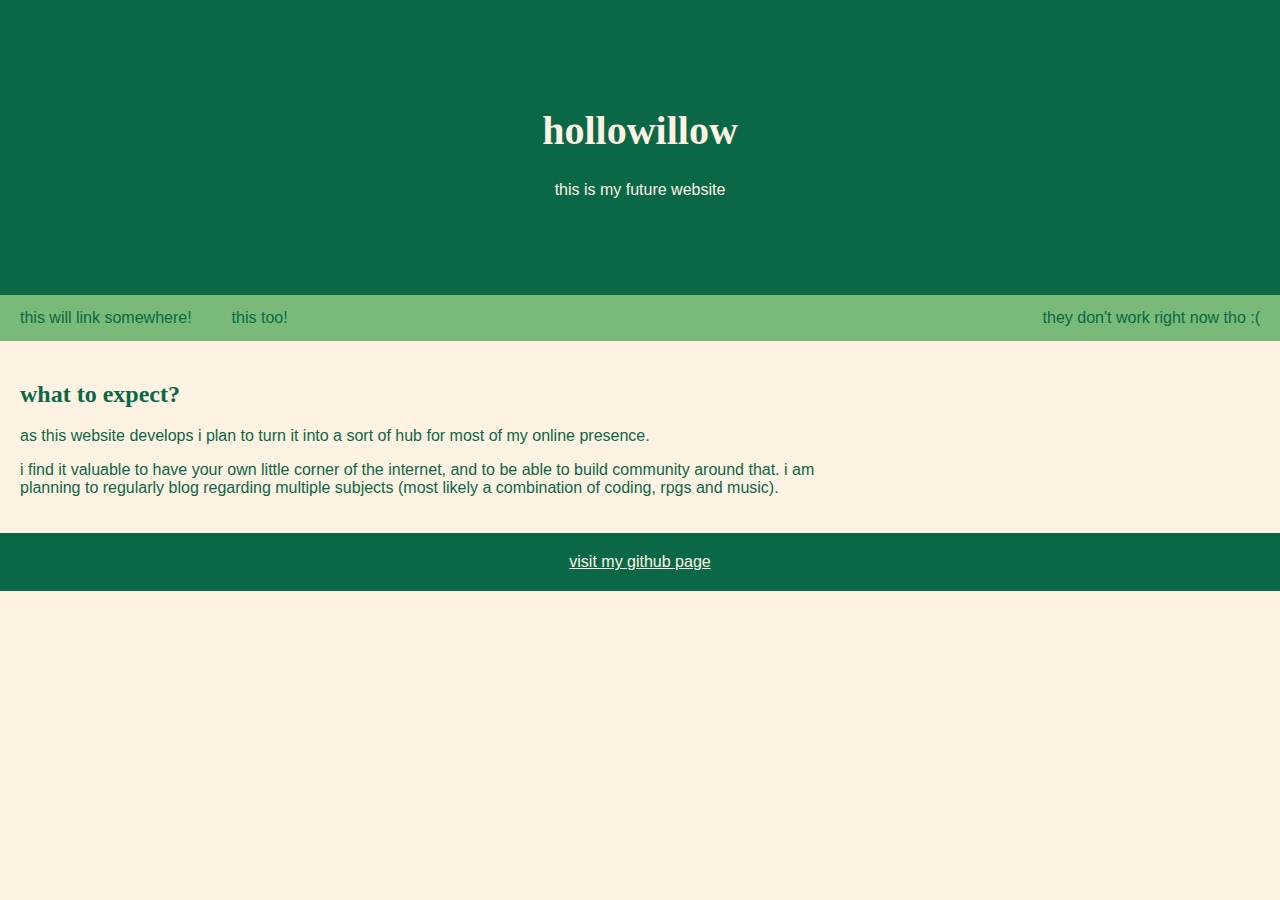
==== index.html @ 34655bf6 "Update index.html" ====
<!DOCTYPE html>
<html lang="en">
<head>
	
<meta charset="UTF-8">
<meta name="viewport" content="width=device-width, initial-scale=1">
<title> hollowillow </title>
<style>

:root {
	--main-color: #0A6847;
	--secondary-main-color: #7ABA78;
	--background-color: #FEF3E2;
	--contrast-color: #FCDE70;
}
	
 * {
	box-sizing: border-box;
}

body {
	font-family: Helvetica, sans-serif;
	background-color: var(--background-color); 
	color: var(--main-color);
	margin: 0;
}
			
.header {
	padding: 80px;
	text-align: center;
	background: var(--main-color);
	color: var(--background-color);
}
.header h1 {
	font-size: 40px;
	font-family: Georgia, serif;
}
		
.navigationBar {
	overflow: hidden;
	background-color: var(--secondary-main-color);
}
.navigationBar a {
	float: left;
	display: block;
	text-align: center;
	padding: 14px 20px;
	text-decoration: none;
	color: var(--main-color);
}
.navigationBar a.right {
	float: right;
}
.navigationBar a:hover {
	background-color: var(--contrast-color);
	color: var(--main-color);
}

.columnContainer {
	display: flex;
	flex-wrap: wrap;
}
.columnContainer h2 {
	font-family: Georgia, serif;
}
.side {
	flex: 30%;
	padding: 20px;
}
.main {
	flex: 70%;
	padding: 20px;
}

.footer {
	padding: 20px;
	text-align: center;
	background: var(--main-color);
	color: var(--background-color);
}
.footer a {
	color: var(--background-color);
}

@media screen and (max-width: 700px) {
  .row {
    flex-direction: column;
  }
}

@media screen and (max-width: 400px) {
  .navbar a {
    float: none;
    width: 100%;
  }
}
	
</style>
	
</head>
<body>
	
<div class='header'>
	<h1> hollowillow </h1>
	<p> this is my future website </p>
</div>
	
<div class='navigationBar'>
	<a href=''> this will link somewhere! </a>
	<a href=''> this too! </a>
	<a href='' class='right'> they don't work right now tho :( </a>
</div>

<div class='columnContainer'>
	<div class='main'>
		<h2> what to expect? </h2>
		<p> as this website develops i plan to turn it into a sort of hub for most of my online presence. </p>
		<p> i find it valuable to have your own little corner of the internet, 
		and to be able to build community around that. i am planning to regularly blog regarding
		multiple subjects (most likely a combination of coding, rpgs and music). </p> 
	</div>
	<div class='side'>
		<h2> </h2>
	</div>
</div>
	
<div class='footer'>
	<a href='https://github.com/hollowillow/website'> visit my github page </a>
</div>
	
</body>
</html>
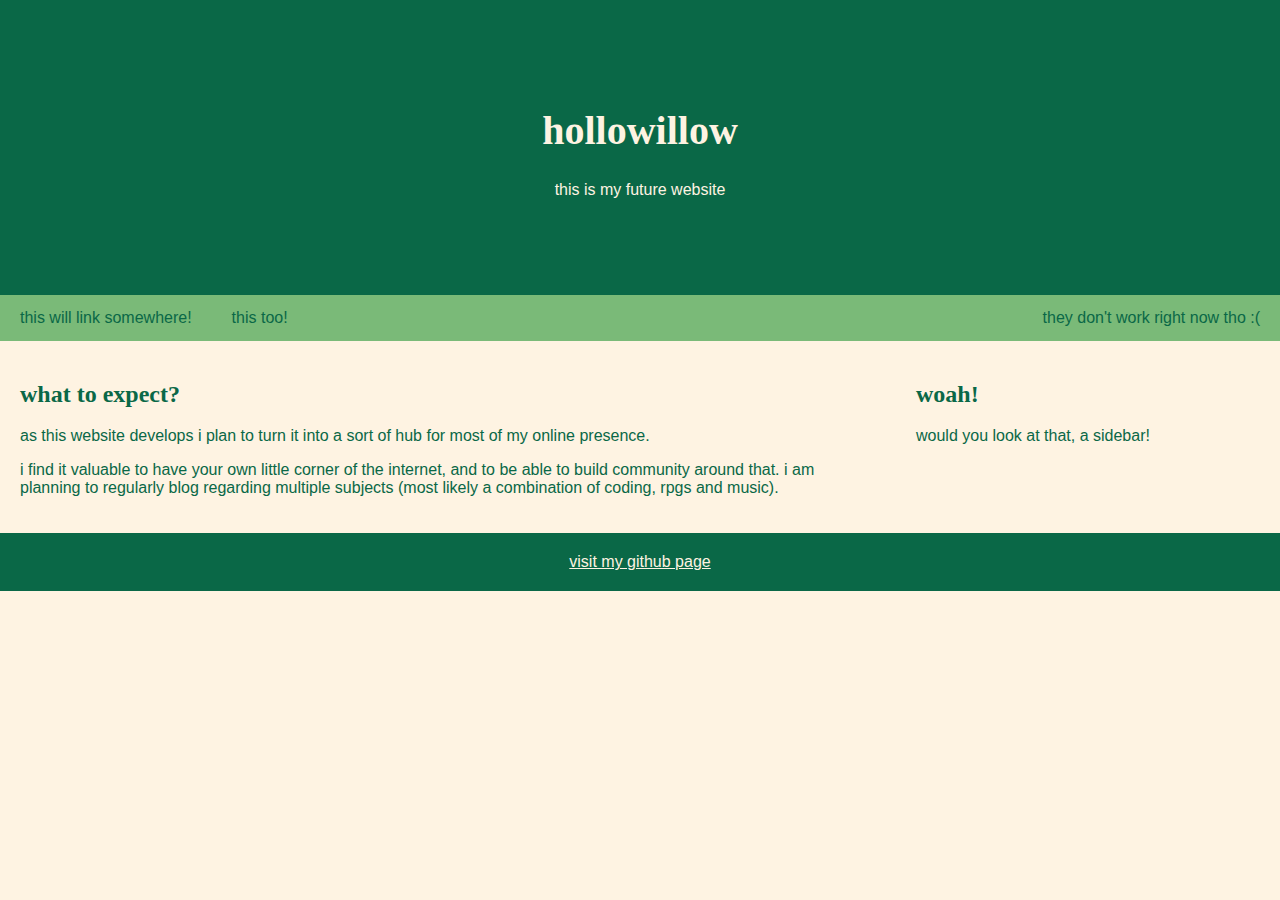
==== commit b8edd980: "Update index.html" ====
--- a/index.html
+++ b/index.html
@@ -120,7 +120,8 @@
 		multiple subjects (most likely a combination of coding, rpgs and music). </p> 
 	</div>
 	<div class='side'>
-		<h2> </h2>
+		<h2> woah! </h2>
+		<p> would you look at that, a sidebar! </p>
 	</div>
 </div>
 	
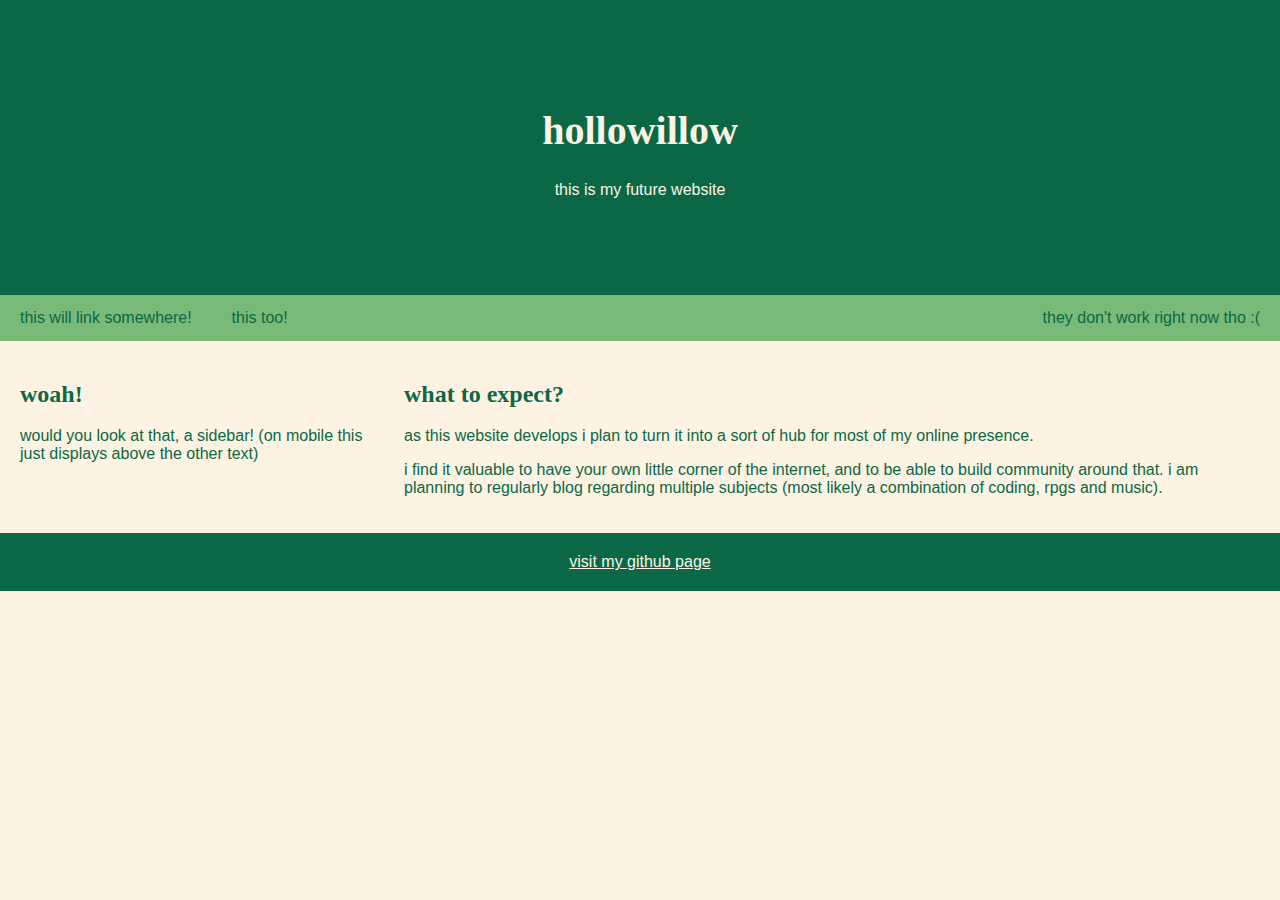
==== commit 83b92f4d: "Update index.html" ====
--- a/index.html
+++ b/index.html
@@ -83,13 +83,13 @@
 }
 
 @media screen and (max-width: 700px) {
-  .row {
+  .columnContainer {
     flex-direction: column;
   }
 }
 
 @media screen and (max-width: 400px) {
-  .navbar a {
+  .navigationBar a {
     float: none;
     width: 100%;
   }
@@ -112,16 +112,16 @@
 </div>
 
 <div class='columnContainer'>
+	<div class='side'>
+		<h2> woah! </h2>
+		<p> would you look at that, a sidebar! (on mobile this just displays above the other text) </p>
+	</div>
 	<div class='main'>
 		<h2> what to expect? </h2>
 		<p> as this website develops i plan to turn it into a sort of hub for most of my online presence. </p>
 		<p> i find it valuable to have your own little corner of the internet, 
 		and to be able to build community around that. i am planning to regularly blog regarding
 		multiple subjects (most likely a combination of coding, rpgs and music). </p> 
-	</div>
-	<div class='side'>
-		<h2> woah! </h2>
-		<p> would you look at that, a sidebar! </p>
 	</div>
 </div>
 	
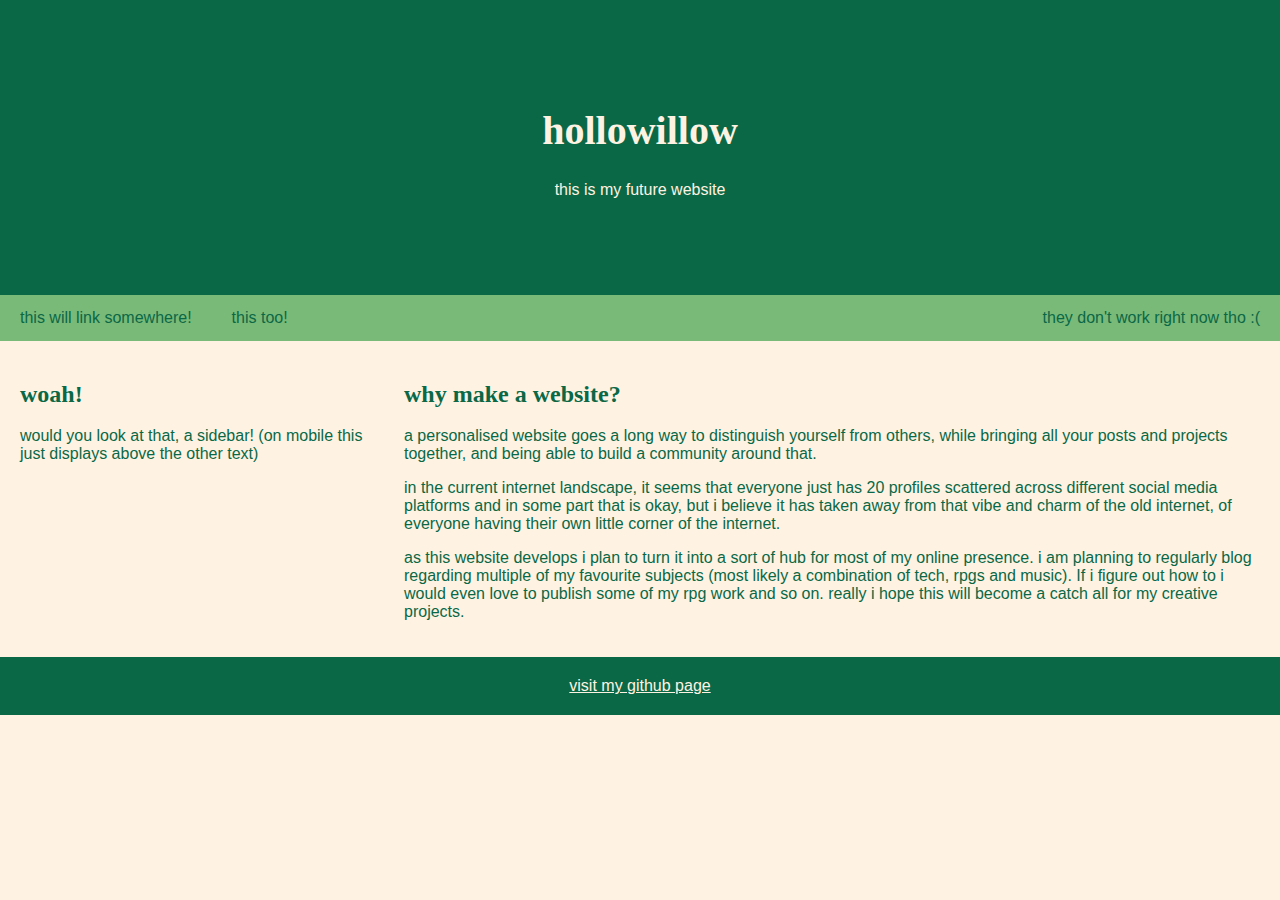
==== commit 89c466a0: "Update index.html" ====
--- a/index.html
+++ b/index.html
@@ -117,11 +117,10 @@
 		<p> would you look at that, a sidebar! (on mobile this just displays above the other text) </p>
 	</div>
 	<div class='main'>
-		<h2> what to expect? </h2>
-		<p> as this website develops i plan to turn it into a sort of hub for most of my online presence. </p>
-		<p> i find it valuable to have your own little corner of the internet, 
-		and to be able to build community around that. i am planning to regularly blog regarding
-		multiple subjects (most likely a combination of coding, rpgs and music). </p> 
+		<h2> why make a website? </h2>
+		<p> a personalised website goes a long way to distinguish yourself from others, while bringing all your posts and projects together, and being able to build a community around that. </p>
+		<p> in the current internet landscape, it seems that everyone just has 20 profiles scattered across different social media platforms and in some part that is okay, but i believe it has taken away from that vibe and charm of the old internet, of everyone having their own little corner of the internet. </p> 
+		<p> as this website develops i plan to turn it into a sort of hub for most of my online presence. i am planning to regularly blog regarding multiple of my favourite subjects (most likely a combination of tech, rpgs and music). If i figure out how to i would even love to publish some of my rpg work and so on. really i hope this will become a catch all for my creative projects. </p>
 	</div>
 </div>
 	
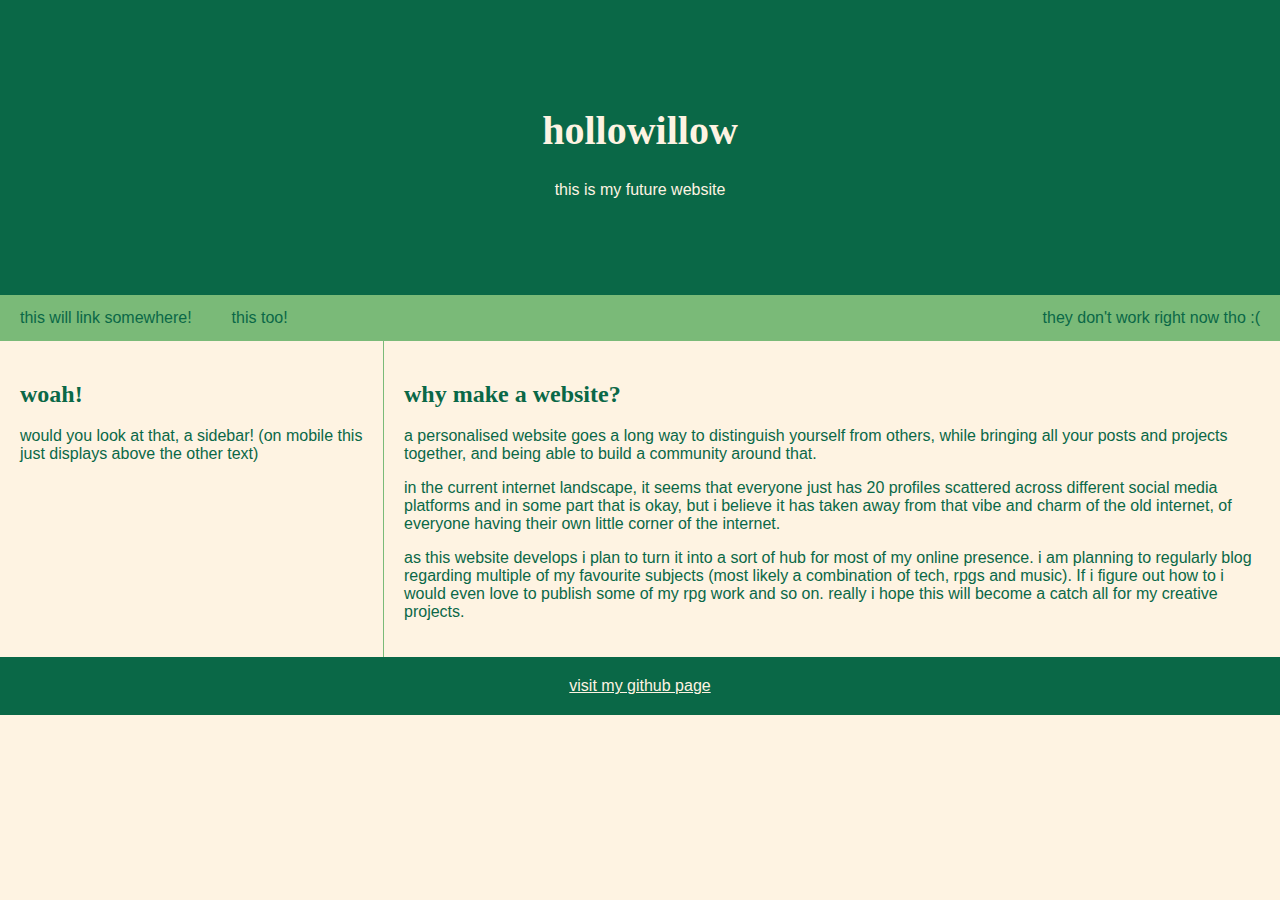
==== commit fd9e790f: "Update index.html" ====
--- a/index.html
+++ b/index.html
@@ -66,6 +66,7 @@
 .side {
 	flex: 30%;
 	padding: 20px;
+	border-right: 1px solid var(--secondary-main-color);
 }
 .main {
 	flex: 70%;
@@ -83,16 +84,19 @@
 }
 
 @media screen and (max-width: 700px) {
-  .columnContainer {
-    flex-direction: column;
-  }
+	.columnContainer {
+		flex-direction: column;
+	}
+	.side {
+		border-bottom: 1px solid var(--secondary-main-color)
+	}
 }
 
-@media screen and (max-width: 400px) {
-  .navigationBar a {
-    float: none;
-    width: 100%;
-  }
+@media screen and (max-width: 500px) {
+	.navigationBar a {
+		float: none;
+		width: 100%;
+	}
 }
 	
 </style>
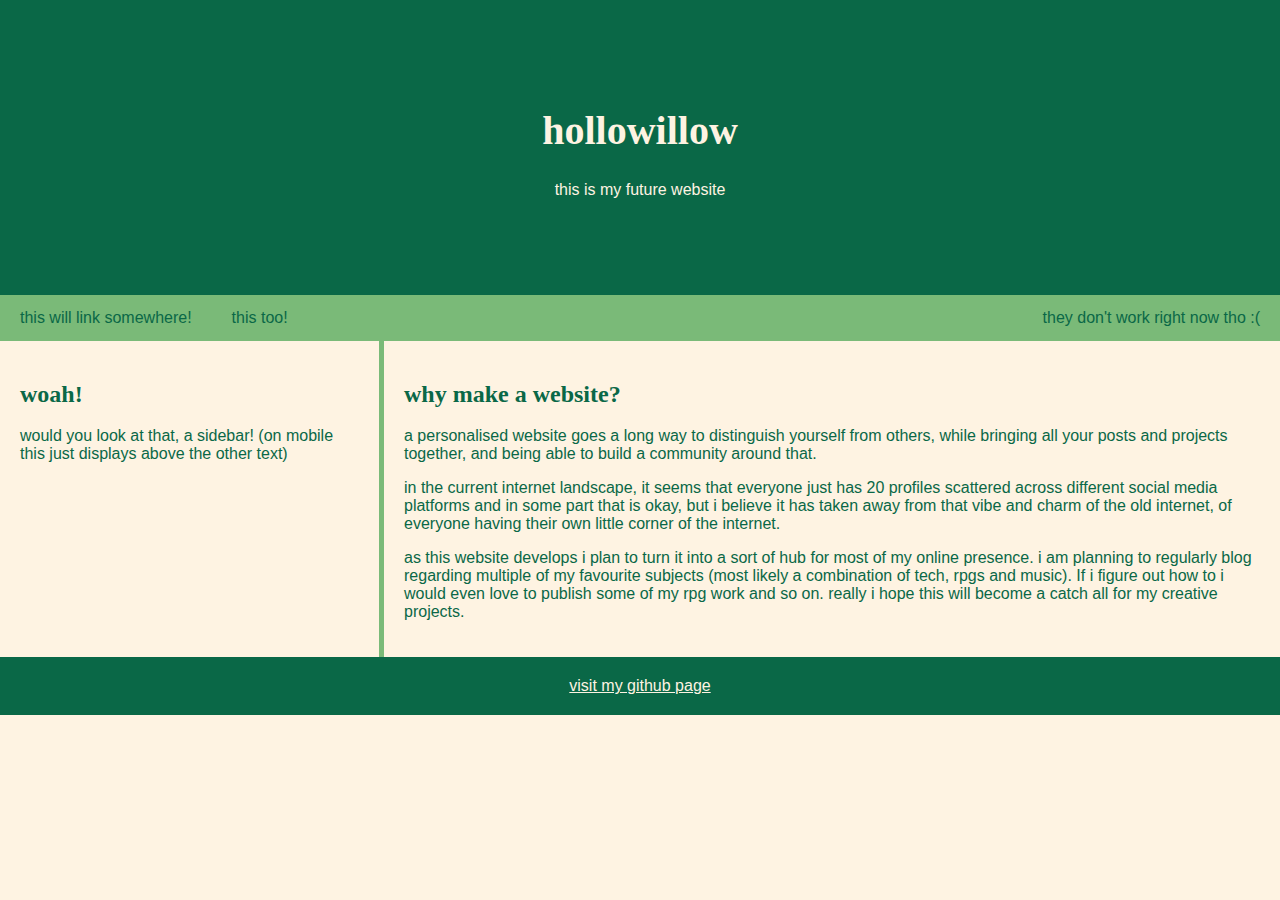
==== commit 6abd454d: "Update index.html" ====
--- a/index.html
+++ b/index.html
@@ -9,7 +9,7 @@
 
 :root {
 	--main-color: #0A6847;
-	--secondary-main-color: #7ABA78;
+	--secondary-color: #7ABA78;
 	--background-color: #FEF3E2;
 	--contrast-color: #FCDE70;
 }
@@ -38,7 +38,7 @@
 		
 .navigationBar {
 	overflow: hidden;
-	background-color: var(--secondary-main-color);
+	background-color: var(--secondary-color);
 }
 .navigationBar a {
 	float: left;
@@ -66,7 +66,7 @@
 .side {
 	flex: 30%;
 	padding: 20px;
-	border-right: 1px solid var(--secondary-main-color);
+	border-right: 5px solid var(--secondary-color);
 }
 .main {
 	flex: 70%;
@@ -88,7 +88,7 @@
 		flex-direction: column;
 	}
 	.side {
-		border-bottom: 1px solid var(--secondary-main-color)
+		border-bottom: 5px solid var(--secondary-color)
 	}
 }
 
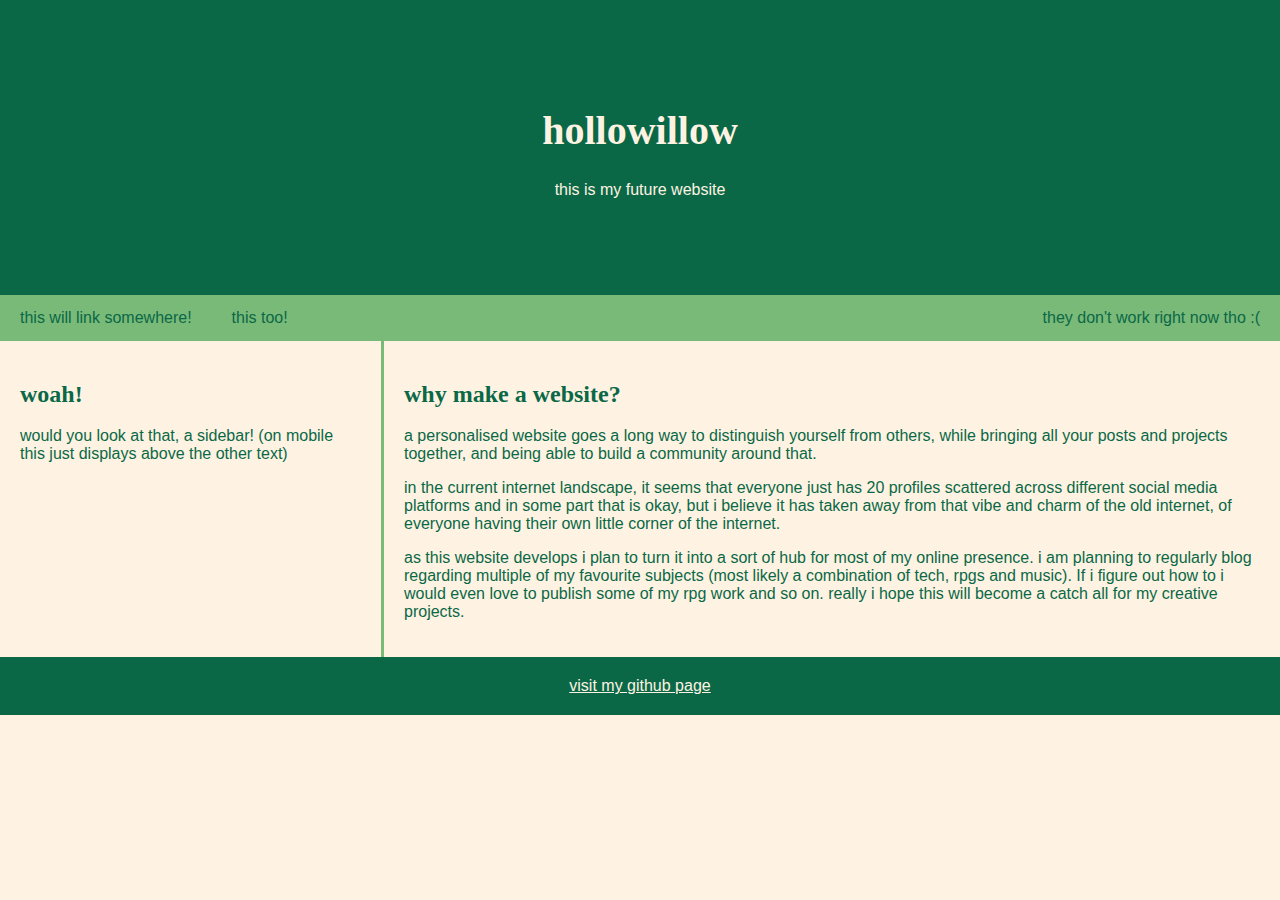
==== commit e7292f3b: "Update index.html" ====
--- a/index.html
+++ b/index.html
@@ -1,107 +1,12 @@
 <!DOCTYPE html>
 <html lang="en">
 <head>
-	
 <meta charset="UTF-8">
 <meta name="viewport" content="width=device-width, initial-scale=1">
 <title> hollowillow </title>
-<style>
-
-:root {
-	--main-color: #0A6847;
-	--secondary-color: #7ABA78;
-	--background-color: #FEF3E2;
-	--contrast-color: #FCDE70;
-}
+<link rel="stylesheet" href="style.css">
+</head>
 	
- * {
-	box-sizing: border-box;
-}
-
-body {
-	font-family: Helvetica, sans-serif;
-	background-color: var(--background-color); 
-	color: var(--main-color);
-	margin: 0;
-}
-			
-.header {
-	padding: 80px;
-	text-align: center;
-	background: var(--main-color);
-	color: var(--background-color);
-}
-.header h1 {
-	font-size: 40px;
-	font-family: Georgia, serif;
-}
-		
-.navigationBar {
-	overflow: hidden;
-	background-color: var(--secondary-color);
-}
-.navigationBar a {
-	float: left;
-	display: block;
-	text-align: center;
-	padding: 14px 20px;
-	text-decoration: none;
-	color: var(--main-color);
-}
-.navigationBar a.right {
-	float: right;
-}
-.navigationBar a:hover {
-	background-color: var(--contrast-color);
-	color: var(--main-color);
-}
-
-.columnContainer {
-	display: flex;
-	flex-wrap: wrap;
-}
-.columnContainer h2 {
-	font-family: Georgia, serif;
-}
-.side {
-	flex: 30%;
-	padding: 20px;
-	border-right: 5px solid var(--secondary-color);
-}
-.main {
-	flex: 70%;
-	padding: 20px;
-}
-
-.footer {
-	padding: 20px;
-	text-align: center;
-	background: var(--main-color);
-	color: var(--background-color);
-}
-.footer a {
-	color: var(--background-color);
-}
-
-@media screen and (max-width: 700px) {
-	.columnContainer {
-		flex-direction: column;
-	}
-	.side {
-		border-bottom: 5px solid var(--secondary-color)
-	}
-}
-
-@media screen and (max-width: 500px) {
-	.navigationBar a {
-		float: none;
-		width: 100%;
-	}
-}
-	
-</style>
-	
-</head>
 <body>
 	
 <div class='header'>
--- a/style.css
+++ b/style.css
@@ -0,0 +1,91 @@
+:root {
+	--main-color: #0A6847;
+	--secondary-color: #7ABA78;
+	--background-color: #FEF3E2;
+	--contrast-color: #FCDE70;
+}
+	
+ * {
+	box-sizing: border-box;
+}
+
+body {
+	font-family: Helvetica, sans-serif;
+	background-color: var(--background-color); 
+	color: var(--main-color);
+	margin: 0;
+}
+			
+.header {
+	padding: 80px;
+	text-align: center;
+	background: var(--main-color);
+	color: var(--background-color);
+}
+.header h1 {
+	font-size: 40px;
+	font-family: Georgia, serif;
+}
+		
+.navigationBar {
+	overflow: hidden;
+	background-color: var(--secondary-color);
+}
+.navigationBar a {
+	float: left;
+	display: block;
+	text-align: center;
+	padding: 14px 20px;
+	text-decoration: none;
+	color: var(--main-color);
+}
+.navigationBar a.right {
+	float: right;
+}
+.navigationBar a:hover {
+	background-color: var(--contrast-color);
+	color: var(--main-color);
+}
+
+.columnContainer {
+	display: flex;
+	flex-wrap: wrap;
+}
+.columnContainer h2 {
+	font-family: Georgia, serif;
+}
+.side {
+	flex: 30%;
+	padding: 20px;
+	border-right: 3px solid var(--secondary-color);
+}
+.main {
+	flex: 70%;
+	padding: 20px;
+}
+
+.footer {
+	padding: 20px;
+	text-align: center;
+	background: var(--main-color);
+	color: var(--background-color);
+}
+.footer a {
+	color: var(--background-color);
+}
+
+@media screen and (max-width: 700px) {
+	.columnContainer {
+		flex-direction: column;
+	}
+	.side {
+		border-bottom: 3px solid var(--secondary-color)
+	}
+}
+
+@media screen and (max-width: 500px) {
+	.navigationBar a {
+		float: none;
+		width: 100%;
+	}
+}
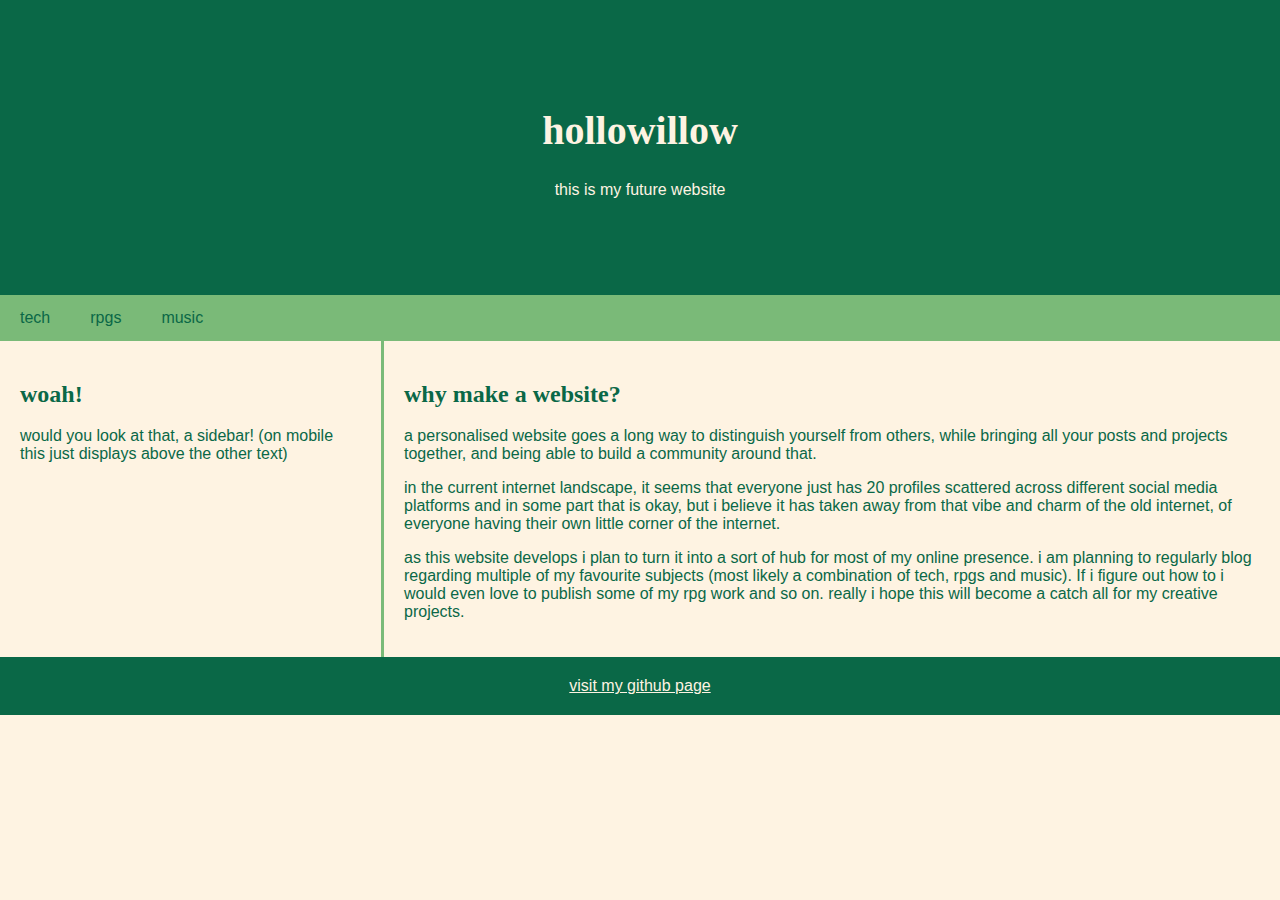
==== commit 42918061: "Update index.html" ====
--- a/index.html
+++ b/index.html
@@ -6,7 +6,6 @@
 <title> hollowillow </title>
 <link rel="stylesheet" href="style.css">
 </head>
-	
 <body>
 	
 <div class='header'>
@@ -15,9 +14,9 @@
 </div>
 	
 <div class='navigationBar'>
-	<a href=''> this will link somewhere! </a>
-	<a href=''> this too! </a>
-	<a href='' class='right'> they don't work right now tho :( </a>
+	<a href='tech.html'> tech </a>
+	<a href='rpgs.html'> rpgs </a>
+	<a href='music.html'> music </a>
 </div>
 
 <div class='columnContainer'>
@@ -34,7 +33,7 @@
 </div>
 	
 <div class='footer'>
-	<a href='https://github.com/hollowillow/website'> visit my github page </a>
+	<a href='https://github.com/hollowillow/hollowillow.github.io'> visit my github page </a>
 </div>
 	
 </body>
--- a/style.css
+++ b/style.css
@@ -79,6 +79,7 @@
 		flex-direction: column;
 	}
 	.side {
+		border-right: none;
 		border-bottom: 3px solid var(--secondary-color)
 	}
 }
